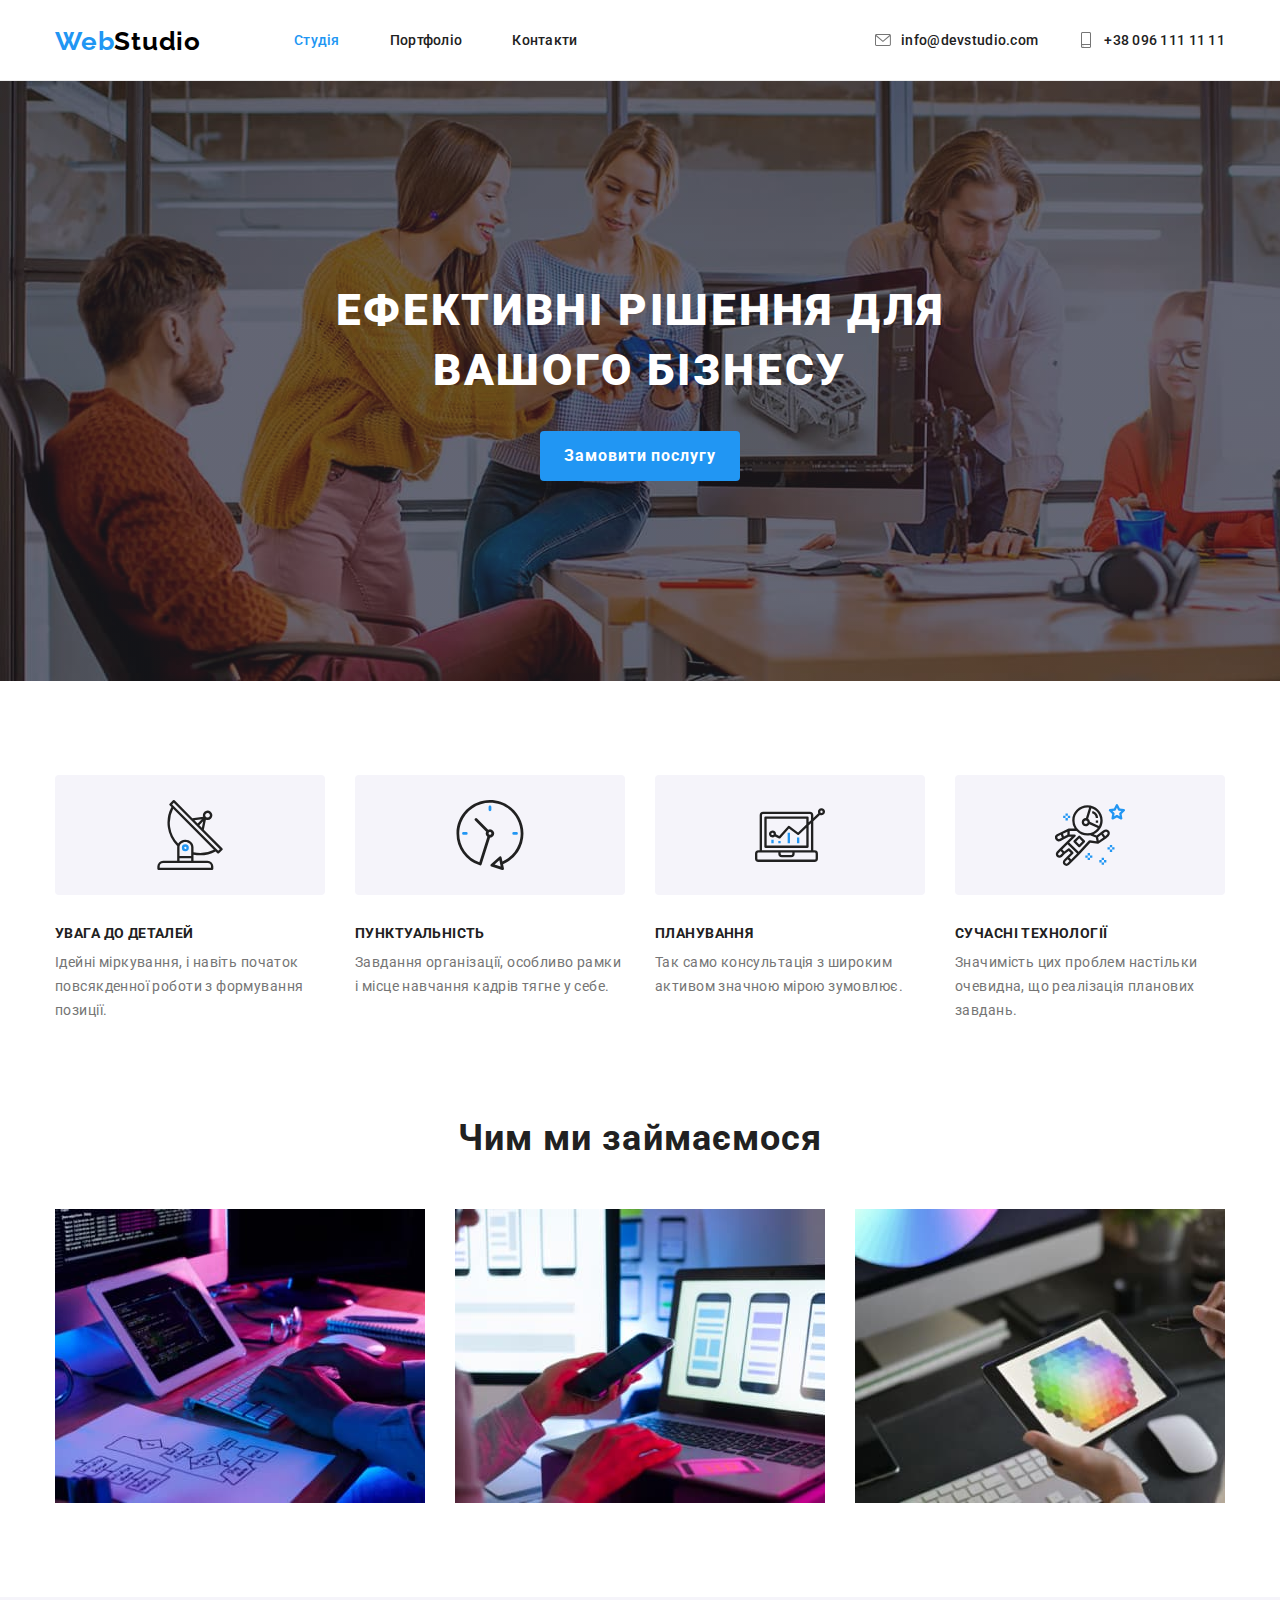
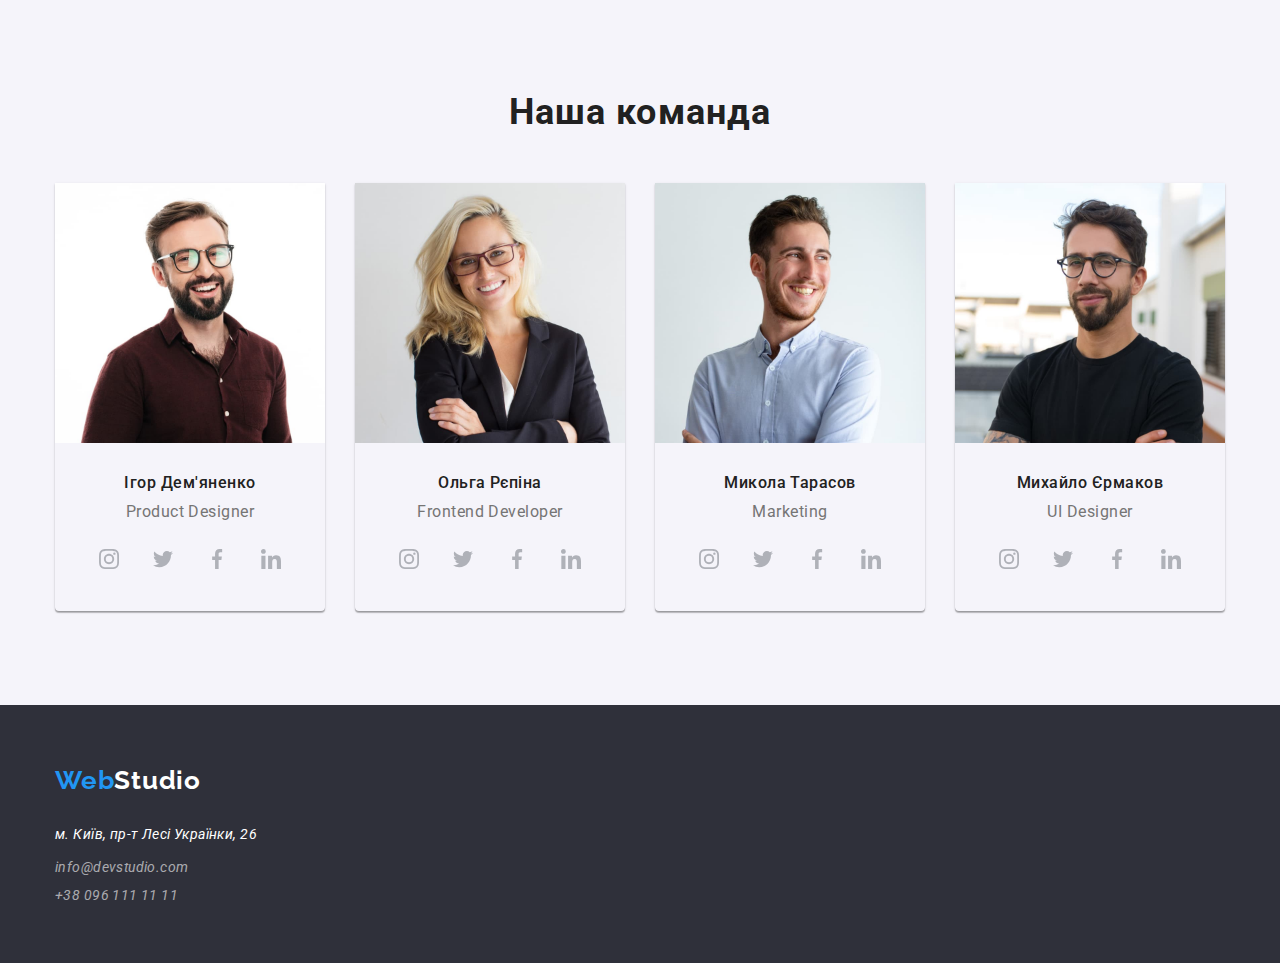
==== index.html @ ba964e31 "Завершено соціальні іконки" ====
<!DOCTYPE html>
<html lang="uk">
<head>
    <meta charset="UTF-8">
    <meta name="viewport" content="width=device-width, initial-scale=1.0">
    <title>Студія</title>    
    <link rel="preconnect" href="https://fonts.googleapis.com">
    <link rel="preconnect" href="https://fonts.gstatic.com" crossorigin>
    <link href="https://fonts.googleapis.com/css2?family=Raleway:ital,wght@0,700;1,700&family=Roboto:ital,wght@0,400;0,500;0,700;0,900;1,400;1,500;1,700;1,900&display=swap" rel="stylesheet">
    <link rel="stylesheet" href="https://cdn.jsdelivr.net/npm/modern-normalize@2.0.0/modern-normalize.min.css">
    <link rel="stylesheet" href="./css/styles.css">
</head>
<body>
    <header class="header">
       <div class="container">
            <div class="page-header-container">
                <nav class="nav">
                    <a class="logo-header link" href="./index.html" lang="en">Web<span class="logo-header-text" lang="en">Studio</span></a>
                    <ul class="main-menu list">
                        <li class="menu-item">
                            <a class="menu-link link current" href="./index.html">Студія</a>
                        </li>
                        <li class="menu-item">
                            <a class="menu-link link" href="./portfolio.html">Портфоліо</a>
                        </li>
                        <li class="menu-item">
                            <a class="menu-link link" href="#">Контакти</a>
                        </li>
                    </ul>
                </nav>
                <ul class="contact-menu list">
                    <li class="contact-menu-item">
                        <a class="contact-menu-link link" href="mailto:info@devstudio.com">
                            <svg class="contact-icon-envelope" aria-hidden="true">
                                <use href="./images/sprite.svg#icon-envelope"></use>
                            </svg>    
                            info@devstudio.com</a>
                    </li>
                    <li class="contact-menu-item">
                        <a class="contact-menu-link link" href="tel:+380961111111">
                            <svg class="contact-icon-smartphone" aria-hidden="true">
                                <use href="./images/sprite.svg#icon-smartphone"></use>
                            </svg> 
                            +38 096 111 11 11</a>
                    </li>
                </ul>
            </div>
       </div>
    </header>
    <main>
        <section class="hero-section hero">
           <div class="container">
                <h1 class="main-title">Ефективні рішення для вашого бізнесу</h1>
                <button class="modal-button" type="button">Замовити послугу</button>
           </div>
        </section>
        <section class="section">
           <div class="container">
                <h2 class="title visually-hidden">Особливості</h2>
                <ul class="section-list-features list">
                    <li class="section-list-item">
                        <div class="section-list-icon">
                            <svg class="section-list-icon-element">
                                <use href="./images/sprite.svg#icon-antenna"></use>
                            </svg>
                        </div>
                        <h3 class="subtitle">УВАГА ДО ДЕТАЛЕЙ</h3>
                        <p class="text-item">Ідейні міркування, і навіть початок повсякденної роботи з формування позиції.</p>
                    </li>
                    <li class="section-list-item">
                        <div class="section-list-icon">
                            <svg class="section-list-icon-element">
                                <use href="./images/sprite.svg#icon-clock"></use>
                            </svg>
                        </div>
                        <h3 class="subtitle">ПУНКТУАЛЬНІСТЬ</h3>
                        <p class="text-item">Завдання організації, особливо рамки і місце навчання кадрів тягне у себе.</p>
                    </li>
                    <li class="section-list-item">
                        <div class="section-list-icon">
                            <svg class="section-list-icon-element">
                                <use href="./images/sprite.svg#icon-diagram"></use>
                            </svg>
                        </div>
                        <h3 class="subtitle">ПЛАНУВАННЯ</h3>
                        <p class="text-item">Так само консультація з широким активом значною мірою зумовлює.</p>
                    </li>
                    <li class="section-list-item">
                        <div class="section-list-icon">
                            <svg class="section-list-icon-element">
                                <use href="./images/sprite.svg#icon-astronaut"></use>
                            </svg>
                        </div>
                        <h3 class="subtitle">СУЧАСНІ ТЕХНОЛОГІЇ</h3>
                        <p class="text-item">Значимість цих проблем настільки очевидна, що реалізація планових завдань.</p>
                    </li>
                </ul>
           </div>
        </section>
        <section class="section do-section">
            <div class="container">
                <h2 class="title">Чим ми займаємося</h2>
                <ul class="section-list-galery list">
                    <li class="section-list-galery-item"><img src="./images/Займаємось/img1.jpg" alt="Десктопний додаток" width="370" height="294"></li>
                    <li class="section-list-galery-item"><img src="./images/Займаємось/img2.jpg" alt="Мобільний додаток" width="370" height="294"></li>
                    <li class="section-list-galery-item"><img src="./images/Займаємось/img3.jpg" alt="Дизайнерське рішення" width="370" height="294"></li>
                </ul>
            </div>
        </section>
        <section class=" section section-team">
           <div class="container">
                <h2 class="title">Наша команда</h2>
                <ul class="section-list-team list">
                    <li class="section-list-team-item">
                        <img class="image-item" src="./images/Команда/img-igor-demjanenko.jpg" alt="Ігор Дем'яненко" width="270" height="260">
                        <div class="subtitle-team-item">
                            <h3 class="subtitle-image-item">Ігор Дем'яненко</h3>                    
                            <p class="subtitle-image-item-text" lang="en">Product Designer</p>
                            <ul class="social-list list">
                                <li class="social-list-item">
                                    <a href="#" class="social-list-link">
                                        <svg class="social-list-icon">
                                            <use href="./images/sprite.svg#icon-instagram"></use>
                                        </svg>
                                    </a>
                                </li>
                                <li class="social-list-item">
                                    <a href="#" class="social-list-link">
                                        <svg class="social-list-icon">
                                            <use href="./images/sprite.svg#icon-twitter"></use>
                                        </svg>
                                    </a>
                                </li>
                                <li class="social-list-item">
                                    <a href="#" class="social-list-link">
                                        <svg class="social-list-icon">
                                            <use href="./images/sprite.svg#icon-facebook"></use>
                                        </svg>
                                    </a>
                                </li>
                                <li class="social-list-item">
                                    <a href="#" class="social-list-link">
                                        <svg class="social-list-icon">
                                            <use href="./images/sprite.svg#icon-linkedin"></use>
                                        </svg>
                                    </a>
                                </li>
                            </ul>
                        </div>                
                    </li>
                    <li class="section-list-team-item">
                        <img class="image-item" src="./images/Команда/img-olha-repina.jpg" alt="Ольга Рєпіна" width="270" height="260">
                        <div class="subtitle-team-item">
                            <h3 class="subtitle-image-item">Ольга Рєпіна</h3>                    
                            <p class="subtitle-image-item-text" lang="en">Frontend Developer</p> 
                            <ul class="social-list list">
                                <li class="social-list-item">
                                    <a href="#" class="social-list-link">
                                        <svg class="social-list-icon">
                                            <use href="./images/sprite.svg#icon-instagram"></use>
                                        </svg>
                                    </a>
                                </li>
                                <li class="social-list-item">
                                    <a href="#" class="social-list-link">
                                        <svg class="social-list-icon">
                                            <use href="./images/sprite.svg#icon-twitter"></use>
                                        </svg>
                                    </a>
                                </li>
                                <li class="social-list-item">
                                    <a href="#" class="social-list-link">
                                        <svg class="social-list-icon">
                                            <use href="./images/sprite.svg#icon-facebook"></use>
                                        </svg>
                                    </a>
                                </li>
                                <li class="social-list-item">
                                    <a href="#" class="social-list-link">
                                        <svg class="social-list-icon">
                                            <use href="./images/sprite.svg#icon-linkedin"></use>
                                        </svg>
                                    </a>
                                </li>
                            </ul>
                        </div>               
                    </li>
                    <li class="section-list-team-item">
                        <img class="image-item" src="./images/Команда/img-mykola-tarasov.jpg" alt="Микола Тарасов" width="270" height="260">
                        <div class="subtitle-team-item">
                            <h3 class="subtitle-image-item">Микола Тарасов</h3>                    
                            <p class="subtitle-image-item-text" lang="en">Marketing</p>
                            <ul class="social-list list">
                                <li class="social-list-item">
                                    <a href="#" class="social-list-link">
                                        <svg class="social-list-icon">
                                            <use href="./images/sprite.svg#icon-instagram"></use>
                                        </svg>
                                    </a>
                                </li>
                                <li class="social-list-item">
                                    <a href="#" class="social-list-link">
                                        <svg class="social-list-icon">
                                            <use href="./images/sprite.svg#icon-twitter"></use>
                                        </svg>
                                    </a>
                                </li>
                                <li class="social-list-item">
                                    <a href="#" class="social-list-link">
                                        <svg class="social-list-icon">
                                            <use href="./images/sprite.svg#icon-facebook"></use>
                                        </svg>
                                    </a>
                                </li>
                                <li class="social-list-item">
                                    <a href="#" class="social-list-link">
                                        <svg class="social-list-icon">
                                            <use href="./images/sprite.svg#icon-linkedin"></use>
                                        </svg>
                                    </a>
                                </li>
                            </ul>
                        </div>                    
                    </li>
                    <li class="section-list-team-item">
                        <img class="image-item" src="./images/Команда/img-myhailo-ermakov.jpg" alt="Михайло Єрмаков" width="270" height="260">
                        <div class="subtitle-team-item">
                            <h3 class="subtitle-image-item">Михайло Єрмаков</h3>                    
                            <p class="subtitle-image-item-text" lang="en">UI Designer</p>  
                            <ul class="social-list list">
                                <li class="social-list-item">
                                    <a href="#" class="social-list-link">
                                        <svg class="social-list-icon">
                                            <use href="./images/sprite.svg#icon-instagram"></use>
                                        </svg>
                                    </a>
                                </li>
                                <li class="social-list-item">
                                    <a href="#" class="social-list-link">
                                        <svg class="social-list-icon">
                                            <use href="./images/sprite.svg#icon-twitter"></use>
                                        </svg>
                                    </a>
                                </li>
                                <li class="social-list-item">
                                    <a href="#" class="social-list-link">
                                        <svg class="social-list-icon">
                                            <use href="./images/sprite.svg#icon-facebook"></use>
                                        </svg>
                                    </a>
                                </li>
                                <li class="social-list-item">
                                    <a href="#" class="social-list-link">
                                        <svg class="social-list-icon">
                                            <use href="./images/sprite.svg#icon-linkedin"></use>
                                        </svg>
                                    </a>
                                </li>
                            </ul>
                        </div>                  
                    </li>
                </ul>
           </div>
        </section>
    </main>
    <footer class="footer">
       <div class="container">
            <div class="footer-inner">
                <a class="logo-footer link" href="/index.html" lang="en">Web<span class="logo-footer-text" lang="en">Studio</span></a>
            <address>
                <ul class="footer-list list">
                    <li class="footer-list-item">
                        <a class="contact-footer-map-link link" href="https://goo.gl/maps/EoegXwq1jvdQCy4Y8" target="_blank" rel="noopener noreferrer">м. Київ, пр-т Лесі Українки, 26</a>
                    </li>
                    <li class="footer-list-item">
                        <a class="contact-footer-link link" href="mailto:info@devstudio.com">info@devstudio.com</a>
                    </li>
                    <li class="footer-list-item">
                        <a class="contact-footer-link link" href="tel:+380961111111">+38 096 111 11 11</a>
                    </li>
                </ul>
            </address>
            </div>
        </div>
    </footer>
</body>
</html>
---- css/styles.css ----
:root{
    --primary-color: #212121;
    --color-logo: #2196F3;
    --color-logo-header-text: #000000;
    --color-logo-footer-text: #FFFFFF;
    --accent-color: #2196F3;
    --main-title-color: #FFF;
    --button-text-color: #FFF;
    --button-background-color: #2196F3;
    --button-filter-background-color: #F5F4FA;;
    --button-filter-background-color-accent: #2196F3;
    --button-filter-text-color: #212121;
    --button-filter-text-color-accent: #FFFFFF;
    --color-border-card-team: #FFF;
    --color-border-project-card: #EEE;
    --futter-contact-map-text: #FFF;
    --futter-contact-text: rgba(255, 255, 255, 0.60);
    --text-section-p: #757575;
    --project-text-p: #757575;
    --primary-font: Roboto; sans-serif;
    --secondary-font: Raleway; sans-serif;
    --background-color-primary:#FFF;
    --background-color-hero: #C4C4C4;
    --background-color-section-team: #F5F4FA; 
    --background-color-footer: #2F303A;
    --background-color-project-card:#FFF;
    --color-icon-envelope: #757575;
    --color-icon-envelope-accent: #2196F3;
    --background-color-icon-element: #F5F4FA;
    --color-social-icon: #AFB1B8;
    --color-social-icon-accent: #FFFFFF;
    --background-color-social-icon: #FFFFFF;
    --background-color-social-icon-accent: #2196F3;

}

body {
    font-family: var(--primary-font); sans-serif;
    font-weight: 400;
    background-color: var(--background-color-primary);
    color: var(--primary-color);
    font-size: 14px;
    letter-spacing: 0.03em;
}

.list {
    list-style: none;
}

.link {
    text-decoration: none;
}

h1,
h2,
h3,
h4,
h5,
h6,
p {
    margin-top: 0;
    margin-bottom: 0;
}

ul, ol {
    margin-top: 0;
    margin-bottom: 0;
    padding-left: 0;
}
 img {
    display: block;
 }

 button {
    cursor: pointer;
 }
/*---------------------COMPONENTS----------------------*/

.title {
    color: var(--primary-color);
    text-align: center;
    font-size: 36px;
    font-family: var(--primary-font);
    font-weight: 700;
    line-height: normal;
    letter-spacing: 1.08px;
    margin-bottom: 50px;
}

.container {
    width: 1200px;
    margin-left: auto;
    margin-right: auto;
    padding-left: 15px;
    padding-right: 15px;
}

.section {
    padding-top: 94px;
    padding-bottom: 94px;
}

.visually-hidden {
    position: absolute;
    width: 1px;
    height: 1px;
    margin: -1px;
    border: 0;
    padding: 0;    
    white-space: nowrap;
    clip-path: inset(100%);
    clip: rect(0 0 0 0);
    overflow: hidden;
}

/*---------------------/COMPONENTS----------------------*/

/*---------------------LOGO-----------------------------*/
.logo-header {
    font-size: 26px;
    font-family: var(--secondary-font);
    font-weight: 700;
    line-height: normal;
    letter-spacing: 0.78px;
    color: var(--color-logo);
    margin-right: 93px;
    padding-top: 25px;
    padding-bottom: 24px;
}

.logo-header-text {
    font-size: 26px;
    font-family: var(--secondary-font);
    font-weight: 700;
    line-height: normal;
    letter-spacing: 0.78px;
    color: var(--color-logo-header-text);
}

.logo-footer {
    color: var(--color-logo);
    font-size: 26px;
    font-family: var(--secondary-font);
    font-weight: 700;
    line-height: normal;
    letter-spacing: 0.78px;
    margin-bottom: 28px;
    
}

.logo-footer-text {
    font-size: 26px;
    font-family: var(--secondary-font);
    font-weight: 700;
    line-height: normal;
    letter-spacing: 0.78px;
    color: var(--color-logo-footer-text);
}


/*---------------------/LOGO-----------------------------*/

/*----------------------HEADER-------------------------*/
.header {
    border-bottom: 1px solid #ECECEC;
    background-color: ;
}

.menu-link {  
    color: var(--primary-color);  
    font-family: var(--primary-font);
    font-weight: 500;
    line-height: normal;
    letter-spacing: 0.28px;
    padding: 32px 0px;
}
  

.menu-link:hover,
.menu-link:focus {
    color: var(--accent-color);
}

.current {
    color: var(--accent-color);
}

.contact-menu-link {
    color: var(--primary-color);
    font-family: var(--primary-font) ;
    font-weight: 500;
    line-height: normal;
    letter-spacing: 0.28px;
    padding: 32px 0px;
    display: flex;
    align-items: center;
}

.contact-menu-link:hover,
.contact-menu-link:focus {
    color: var(--accent-color);
}

.page-header-container {
    display: flex;
    align-items: center;
}

.nav {
    display: flex;
    align-items: center;
}

.main-menu {
    display: flex;
    align-items: center;
}

.contact-menu {
    display: flex;
    align-items: center;
    margin-left: auto;
} 

.menu-item:not(:last-child){
    margin-right: 50px;
}

.contact-menu-item:not(:last-child){
    margin-right: 40px;
}

.contact-icon-envelope {
    height: 12px;
    width: 16px;
    margin-right: 10px;
    fill: var(--color-icon-envelope);
}

.contact-menu-link:hover .contact-icon-envelope,
.contact-menu-link:focus .contact-icon-envelope {
    fill: var(--color-icon-envelope-accent);
}

.contact-icon-smartphone {
    height: 16px;
    width: 16px;
    margin-right: 10px;
    fill: var(--color-icon-envelope);
}

.contact-menu-link:hover .contact-icon-smartphone,
.contact-menu-link:focus .contact-icon-smartphone {
    fill: var(--color-icon-envelope-accent);
}

/*----------------------/HEADER------------------------*/

/*---------------------HERO--------------------------*/

.hero {
    height: 600px;
    max-width: 1600px;
    margin-left: auto;
    margin-right: auto;
    background-color: var(--background-color-hero);
    background-image: linear-gradient(rgba(47, 48, 58, 0.40), rgba(47, 48, 58, 0.40)), url(../images/hero/bg.jpg);
    background-size: cover;
}

.main-title {
    text-align: center;
    font-size: 44px;
    font-family: var(--primary-font) ;
    font-weight: 900;
    line-height: 1.36;
    letter-spacing: 2.64px;
    text-transform: uppercase;
    color: var(--main-title-color);
    width: 696px;
    margin-left: auto;
    margin-right: auto;
    margin-bottom: 30px;
}

.modal-button {
    color: var(--button-text-color);
    background-color: var(--button-background-color);
    text-align: center;
    font-size: 16px;
    font-family: var(--primary-font);
    font-weight: 700;
    line-height: 1.88;
    letter-spacing: 0.96px;   
    padding: 10px 24px; 
    display: block;
    margin-left: auto;
    margin-right: auto;
    border: none;
    border-radius: 4px;
}

.hero-section {
    padding-top: 200px;
    padding-bottom: 200px;

}


/*----------------------/HERO--------------------------*/


/*----------------------FEATURES----------------------*/
.section-list-features {
    display: flex;
    flex-wrap: wrap;
    gap: 30px;
}

.section-list-item {
    max-width: 270px;
    flex-basis: calc((100%-90px)/4);
}

.subtitle {
    color: var(--primary-color);
    font-size: 14px;
    font-family: var(--primary-font);
    font-weight: 700;
    line-height: normal;
    letter-spacing: 0.42px;
    text-transform: uppercase;
    margin-bottom: 10px;
}

.text-item {
    color: var(--text-section-p);
    font-family: var(--primary-font);
    line-height: 1.71;
    letter-spacing: 0.42px;
}

.section-list-icon {
    display: flex;
    justify-content: center; 
    align-items: center;
    width: 270px;
    height: 120px;
    margin-bottom: 30px;
    border: none;
    border-radius: 4px;
    background-color: var(--background-color-icon-element);
   
}

.section-list-icon-element {
    width: 70px;
    height: 70px;
}

/*----------------------/FEATURES----------------------*/

/*----------------------WE-DO--------------------------*/

/*----------------------/WE-DO--------------------------*/
.section-list-galery {
    display: flex;
    flex-wrap: wrap;
    gap: 30px;
}

.section-list-galery-item {
    flex-basis: calc((100%-60px)/3);
}

.do-section {
    padding-top: 0px;
}

/*----------------------OUR-TEAM--------------------------*/
.section-team {
    background-color:var(--background-color-section-team) ;
}
.subtitle-image-item {
    color: var(--primary-color);
    text-align: center;
    font-size: 16px;
    font-family: var(--primary-font);
    font-weight: 500;
    line-height: normal;
    letter-spacing: 0.48px;
}

.subtitle-image-item-text {
    color: var(--text-section-p);
    text-align: center;
    font-size: 16px;
    font-family: var(--primary-font);
    line-height: normal;
    letter-spacing: 0.48px;
}
.section-list-team {
    display: flex;
    flex-wrap: wrap;
    gap: 30px;
}

.section-list-team-item {
    flex-basis: calc((100%-90px)/4);
    border:  var(--color-border-card-team);
    border-radius: 0px 0px 4px 4px;
    box-shadow: 0px 2px 1px 0px rgba(0, 0, 0, 0.20), 0px 1px 1px 0px rgba(0, 0, 0, 0.14), 0px 1px 3px 0px rgba(0, 0, 0, 0.12);
}

.subtitle-team-item {
    padding-top: 30px;
    padding-bottom: 30px;
}

.subtitle-image-item {
    margin-bottom: 10px;
}

.social-list {
    display: flex;
    justify-content: center;
    align-items: center; 
    gap: 10px;
    margin-top: 16px;
}
.social-list-item {

}

.social-list-link {
    width: 44px;
    height: 44px;
    margin: 0 auto;
    display: flex;
    justify-content: center;
    align-items: center;
    background-color: var();
    border: none;
    border-radius: 50%;
    
    
}

.social-list-icon {
    width: 20px;
    height: 20px;
    fill: var(--color-social-icon);
}

.social-list-link:hover .social-list-icon,
.social-list-link:focus .social-list-icon {
    fill: var(--color-social-icon-accent);
  
}  

.social-list-link:hover, 
.social-list-link:focus  {
    background-color: var(--background-color-social-icon-accent);
  
}  

/*----------------------/OUR-TEAM--------------------------*/

/*----------------------FOOTER----------------------------*/

.footer {
    background-color: var(--background-color-footer);
    padding-top: 60px;
    padding-bottom: 60px;
}
.contact-footer-map-link {
    color: var(--futter-contact-map-text);
    font-size: 14px;
    font-family: var(--primary-font);
    line-height: 1.71;
    letter-spacing: 0.42px;
}

.contact-footer-map-link:hover,
.contact-footer-map-link:focus {
    color: var(--accent-color);
}

.contact-footer-link {
    color: var(--futter-contact-text);
    font-family: var(--primary-font);
    letter-spacing: 0.42px;
}

.contact-footer-link:hover,
.contact-footer-link:focus {
    color: var(--accent-color);
}

.footer-inner {
    display: flex;
    flex-direction: column;
}

.footer-list {
    display: flex;
    flex-direction: column;
}

.footer-list-item {
    display: block;

}

.footer-list-item:not(:last-child) {
    margin-bottom: 12px;
    
}

/*----------------------/FOOTER--------------------------*/


/*----------------------PORTFOLIO----------------------------*/

.portfolio-title {
    margin-left: auto;
    margin-right: auto;
}

.button-filter {
    color: var(--button-filter-text-color);
    background-color: var(--button-filter-background-color);
    text-align: center;
    font-size: 16px;
    font-family: var(--primary-font);
    font-style: normal;
    font-weight: 500;
    line-height: 1.63;
    letter-spacing: 0.48px;
    border: none;
    border-radius: 4px;    
}

.button-filter:hover,
.button-filter:focus {
    color: var(--button-filter-text-color-accent);
    background-color: var(--button-filter-background-color-accent);
    box-shadow: 0px 2px 2px 0px rgba(0, 0, 0, 0.12), 0px 1px 2px 0px rgba(0, 0, 0, 0.08), 0px 3px 1px 0px rgba(0, 0, 0, 0.10);
    
}

.subtitle-project {
    color: var(--primary-color);
    font-size: 18px;
    font-family: var(--primary-font);
    font-style: normal;
    font-weight: 700;
    line-height: 2.0;
    letter-spacing: 1.08px;
    margin-bottom: 4px;
}

.subtitle-project-text {
    color: var(--project-text-p);
    font-size: 16px;
    font-family: var(--primary-font);
    font-style: normal;    
    line-height: 1.88;
    letter-spacing: 0.48px;
}

.filter-list {
    display: flex;
    justify-content: center;
    margin-bottom: 56px;
}

.filter-list-item:not(:last-child) {
    margin-right: 52px;
}

.project-list {
    display: flex;
    flex-wrap: wrap;
    gap: 30px;
}

.project-list-item {
    flex-basis: calc((100%-60px)/3);
}

.project-list-link {
    display: block;
}

.project-list-link:hover,
.project-list-item:focus {
    box-shadow: 1px 4px 6px 0px rgba(0, 0, 0, 0.16), 0px 4px 4px 0px rgba(0, 0, 0, 0.06), 0px 1px 1px 0px rgba(0, 0, 0, 0.12);
}



.project-card {
    border-left: 1px solid var(--color-border-project-card);
    border-right: 1px solid var(--color-border-project-card);
    border-bottom: 1px solid var(--color-border-project-card);
    background: var(--background-color-project-card);
    padding: 20px 24px;

}


/*----------------------/PORTFOLIO----------------------------*/
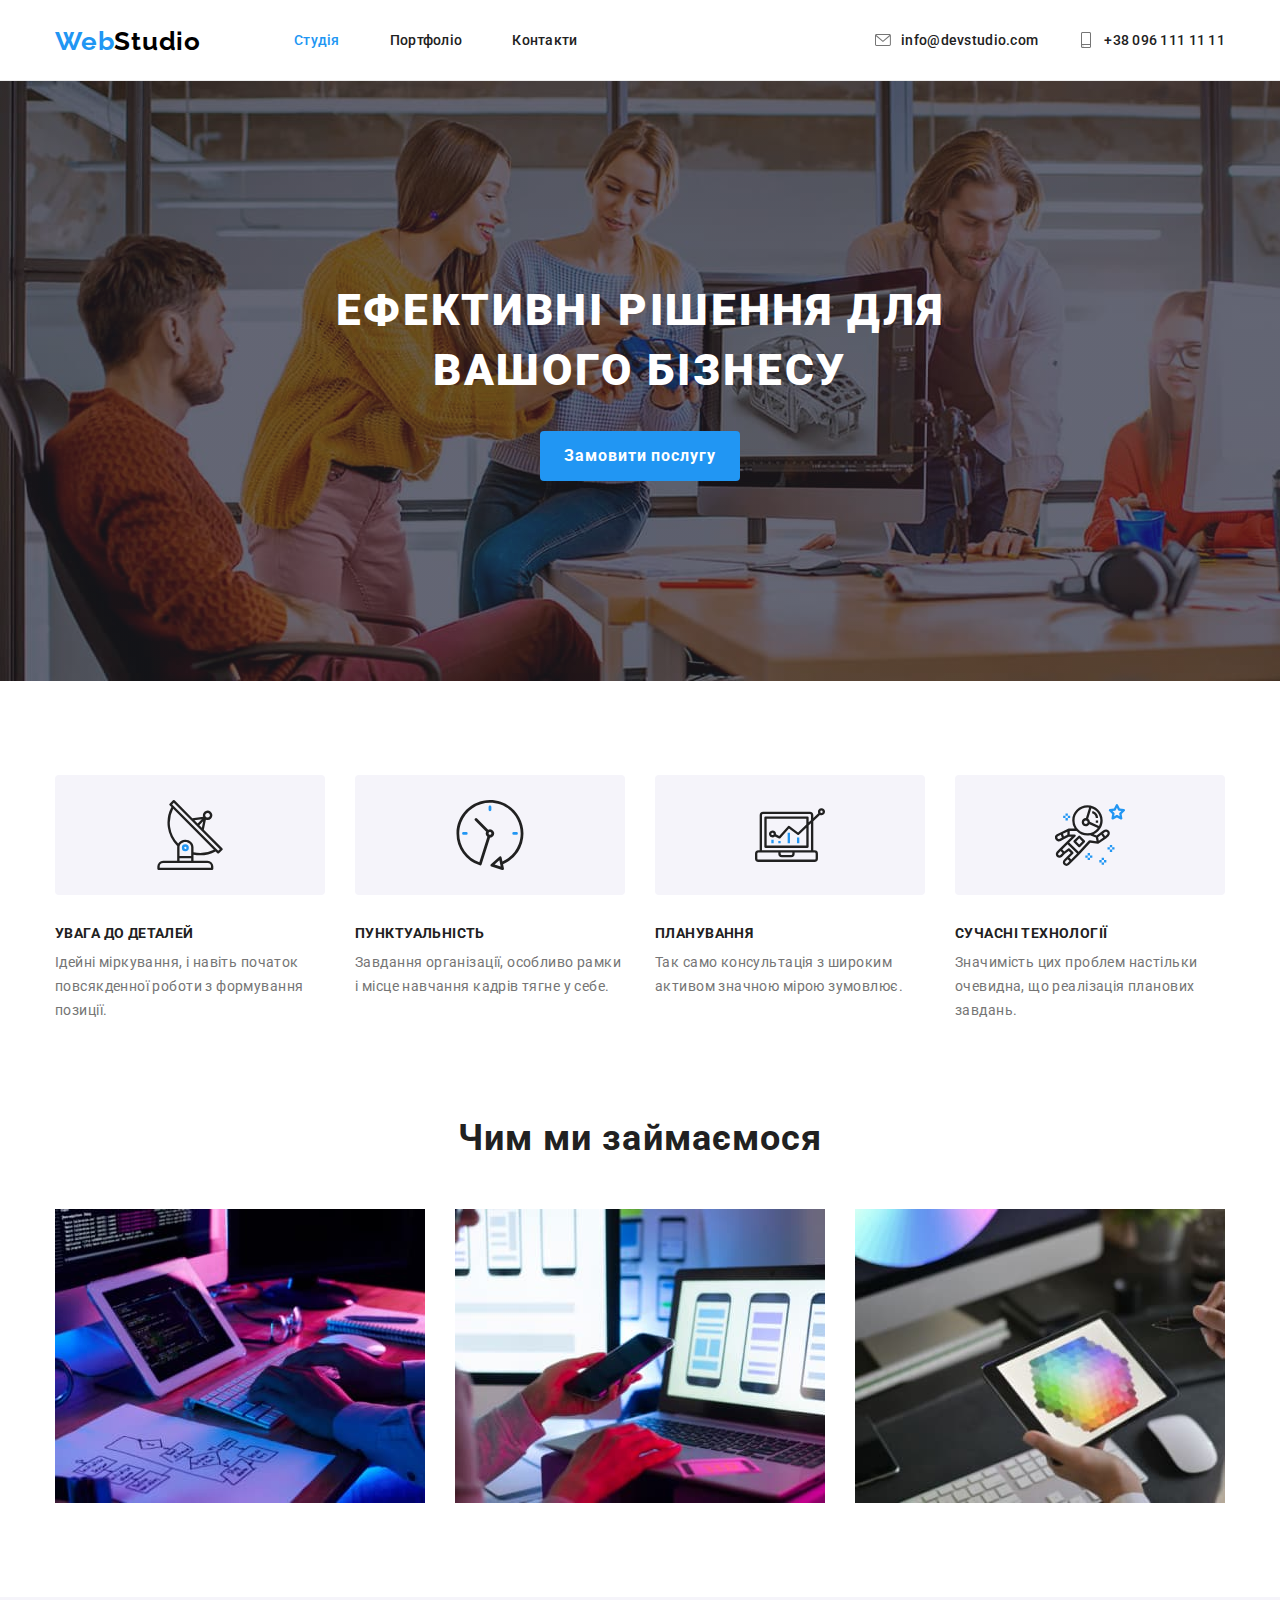
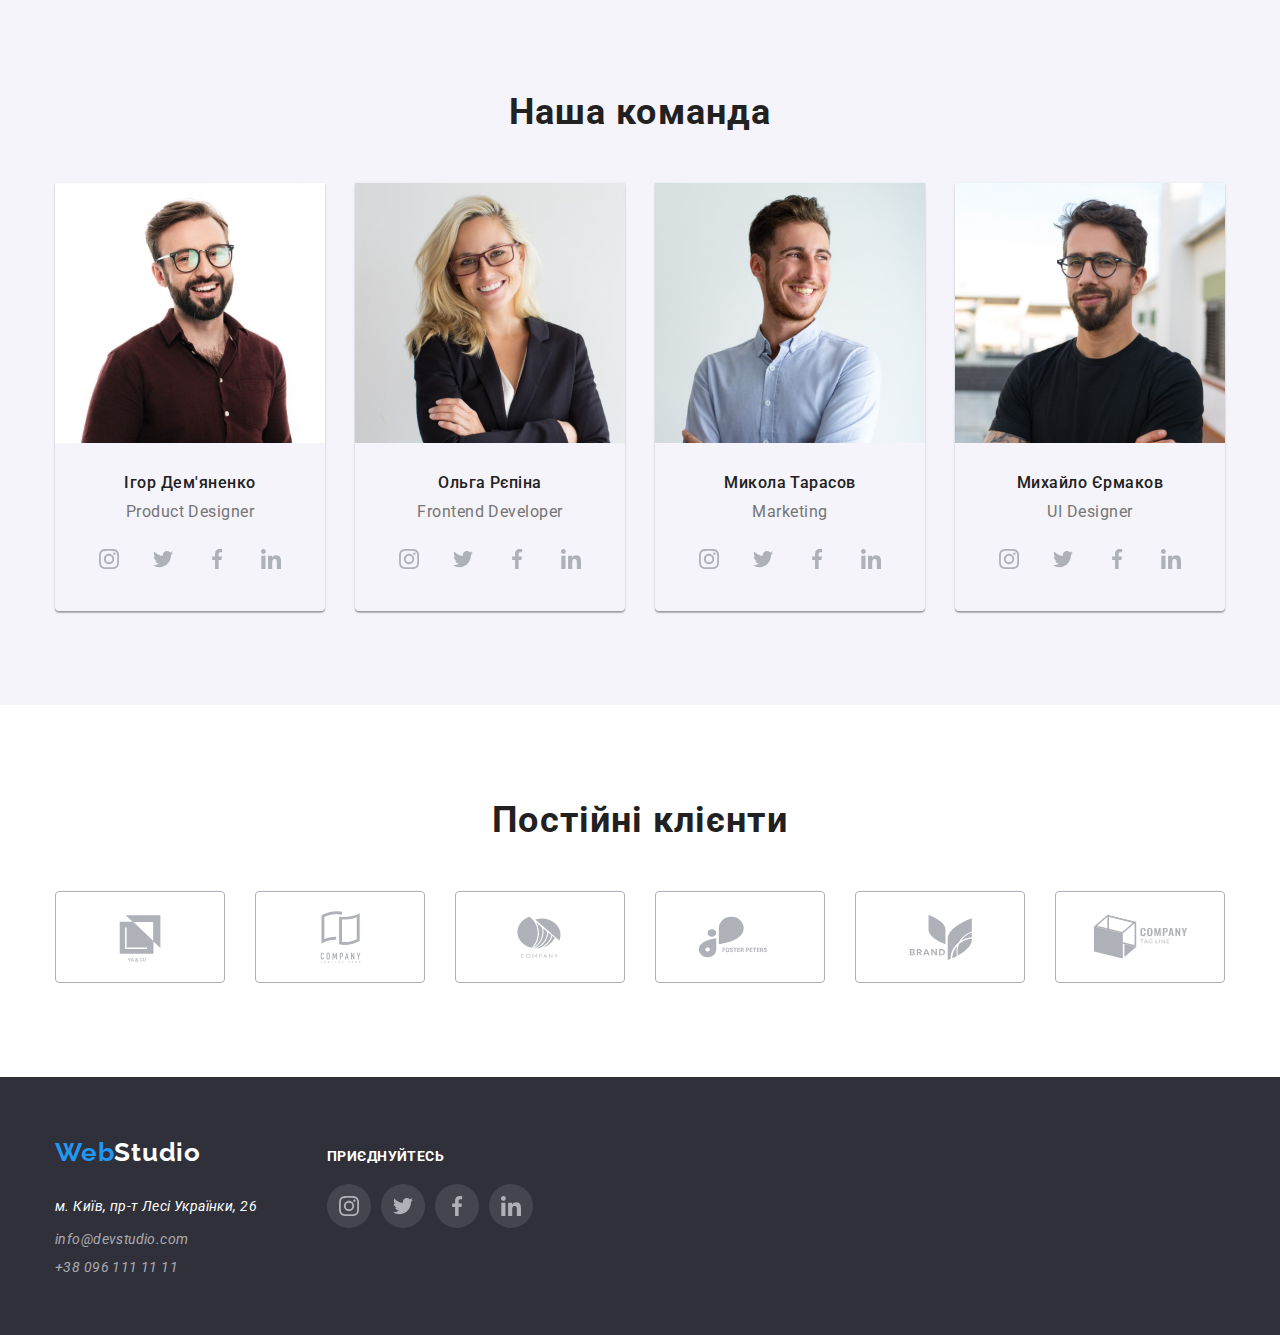
==== commit 3e9b7cd1: "Завершено 4 модуль" ====
--- a/index.html
+++ b/index.html
@@ -262,12 +262,61 @@
                 </ul>
            </div>
         </section>
+        <section class="section">
+            <div class="container">
+            <h2 class="title">Постійні клієнти</h2>
+            <ul class="client-list list">
+                <li class="client-list-item">
+                    <a href="#" class="client-list-link" >
+                        <svg class="client-icon">
+                            <use href="./images/sprite.svg#icon-logo-company1"></use>
+                        </svg>
+                    </a>
+                </li>
+                <li class="client-list-item">
+                    <a href="#" class="client-list-link" >
+                        <svg class="client-icon">
+                            <use href="./images/sprite.svg#icon-logo-company2"></use>
+                        </svg>
+                    </a>
+                </li>
+                <li class="client-list-item">
+                    <a href="#" class="client-list-link" >
+                        <svg class="client-icon">
+                            <use href="./images/sprite.svg#icon-logo-company3"></use>
+                        </svg>
+                    </a>
+                </li>
+                <li class="client-list-item">
+                    <a href="#" class="client-list-link" >
+                        <svg class="client-icon">
+                            <use href="./images/sprite.svg#icon-logo-company4"></use>
+                        </svg>
+                    </a>
+                </li>
+                <li class="client-list-item">
+                    <a href="#" class="client-list-link" >
+                        <svg class="client-icon">
+                            <use href="./images/sprite.svg#icon-logo-company5"></use>
+                        </svg>
+                    </a>
+                </li>
+                <li class="client-list-item">
+                    <a href="#" class="client-list-link" >
+                        <svg class="client-icon">
+                            <use href="./images/sprite.svg#icon-logo-company6"></use>
+                        </svg>
+                    </a>
+                </li>
+            </ul>
+            </div>
+        </section>
     </main>
     <footer class="footer">
-       <div class="container">
+       <div class="container container-footer">
             <div class="footer-inner">
                 <a class="logo-footer link" href="/index.html" lang="en">Web<span class="logo-footer-text" lang="en">Studio</span></a>
-            <address>
+                <address>
                 <ul class="footer-list list">
                     <li class="footer-list-item">
                         <a class="contact-footer-map-link link" href="https://goo.gl/maps/EoegXwq1jvdQCy4Y8" target="_blank" rel="noopener noreferrer">м. Київ, пр-т Лесі Українки, 26</a>
@@ -279,8 +328,41 @@
                         <a class="contact-footer-link link" href="tel:+380961111111">+38 096 111 11 11</a>
                     </li>
                 </ul>
-            </address>
+                </address>
             </div>
+            <div class="footer-inner">
+                <p class="social-footer-text">приєднуйтесь</p>
+                <ul class="social-list-footer list">
+                    <li class="social-list-item-footer">
+                        <a href="#" class="social-list-link-footer">
+                            <svg class="social-list-icon-footer">
+                                <use href="./images/sprite.svg#icon-instagram"></use>
+                            </svg>
+                        </a>
+                    </li>
+                    <li class="social-list-item-footer">
+                        <a href="#" class="social-list-link-footer">
+                            <svg class="social-list-icon-footer">
+                                <use href="./images/sprite.svg#icon-twitter"></use>
+                            </svg>
+                        </a>
+                    </li>
+                    <li class="social-list-item-footer">
+                        <a href="#" class="social-list-link-footer">
+                            <svg class="social-list-icon-footer">
+                                <use href="./images/sprite.svg#icon-facebook"></use>
+                            </svg>
+                        </a>
+                    </li>
+                    <li class="social-list-item-footer">
+                        <a href="#" class="social-list-link-footer">
+                            <svg class="social-list-icon-footer">
+                                <use href="./images/sprite.svg#icon-linkedin"></use>
+                            </svg>
+                        </a>
+                    </li>
+                </ul>
+             </div>
         </div>
     </footer>
 </body>
--- a/css/styles.css
+++ b/css/styles.css
@@ -31,6 +31,14 @@
     --color-social-icon-accent: #FFFFFF;
     --background-color-social-icon: #FFFFFF;
     --background-color-social-icon-accent: #2196F3;
+    --background-color-social-icon-footer-accent: #2196F3;
+    --color-icon-client: #AFB1B8;
+    --color-icon-client-accent: #2196F3;
+    --color-icon-client-border: #AFB1B8;
+    --color-icon-client-border-accent: #2196F3;
+    --color-social-icon-footer: #AFB1B8;
+    --color-social-icon-footer-accent: #FFFFFF;
+    --color-footer-social: #fff;
 
 }
 
@@ -74,6 +82,12 @@
  button {
     cursor: pointer;
  }
+
+ :active, :hover, :focus {
+    outline: 0;
+    outline-offset: 0;
+}
+
 /*---------------------COMPONENTS----------------------*/
 
 .title {
@@ -466,6 +480,55 @@
 
 /*----------------------/OUR-TEAM--------------------------*/
 
+/*----------------------CLIENTS----------------------------*/
+
+.client-list {
+    display: flex;
+    justify-content: center;
+    flex-wrap: wrap;
+    gap: 30px;
+}
+
+.client-list-item {
+    width: 170px;
+    height: 92px;
+    flex-basis: calc((100%-150px)/6);
+    border: 1px solid var(--color-icon-client-border);
+    border-radius: 4px;
+
+}
+
+.client-list-link {
+    display: flex;
+    justify-content: center;
+    align-items: center;
+    width: 170px;
+    height: 92px;
+}
+
+.client-icon {
+    width: 106px;
+    height: 60px;
+    fill: var(--color-icon-client);
+}
+
+
+.client-list-link:hover .client-icon,
+.client-list-link:focus .client-icon {
+    fill: var(--color-icon-client-accent);
+    
+}
+
+
+.client-list-item:hover,
+.client-list-item:focus-within {
+    border: 1px solid var(--color-icon-client-border-accent);
+}
+
+
+/*----------------------/CLIENTS--------------------------*/
+
+
 /*----------------------FOOTER----------------------------*/
 
 .footer {
@@ -500,6 +563,7 @@
 .footer-inner {
     display: flex;
     flex-direction: column;
+    margin-right: 70px;
 }
 
 .footer-list {
@@ -516,6 +580,67 @@
     margin-bottom: 12px;
     
 }
+
+.social-list-footer {
+    display: flex;
+    justify-content: center;
+    align-items: center; 
+    gap: 10px;
+}
+
+.social-list-item-footer {
+
+}
+
+.social-list-link-footer {
+    display: flex;
+    justify-content: center;
+    align-items: center;
+    width: 44px;
+    height: 44px;
+    margin: 0 auto;
+    background-color: rgba(255, 255, 255, 0.10);
+    border: none;
+    border-radius: 50%;
+    
+    
+}
+
+.social-list-icon-footer {
+    width: 20px;
+    height: 20px;
+    fill: var(--color-social-icon-footer);
+}
+
+.social-list-link-footer:hover .social-list-icon-footer,
+.social-list-link-footer:focus .social-list-icon-footer {
+    fill: var(--color-social-icon-footer-accent);
+  
+}  
+
+.social-list-link-footer:hover, 
+.social-list-link-footer:focus  {
+    background-color: var( --background-color-social-icon-footer-accent);
+  
+}  
+
+.social-footer-text {
+    color: var(--color-footer-social);
+    text-align: left;
+    text-transform: uppercase;
+    font-family: var(--primary-font);
+    font-weight: 700;
+    line-height: 1.1428;
+    letter-spacing: 0.42px;
+    margin-bottom: 20px;
+    
+}
+
+.container-footer {
+    display: flex;    
+    align-items: baseline;
+}
+
 
 /*----------------------/FOOTER--------------------------*/
 
@@ -538,7 +663,8 @@
     line-height: 1.63;
     letter-spacing: 0.48px;
     border: none;
-    border-radius: 4px;    
+    border-radius: 4px; 
+    padding: 6px 22px;   
 }
 
 .button-filter:hover,
